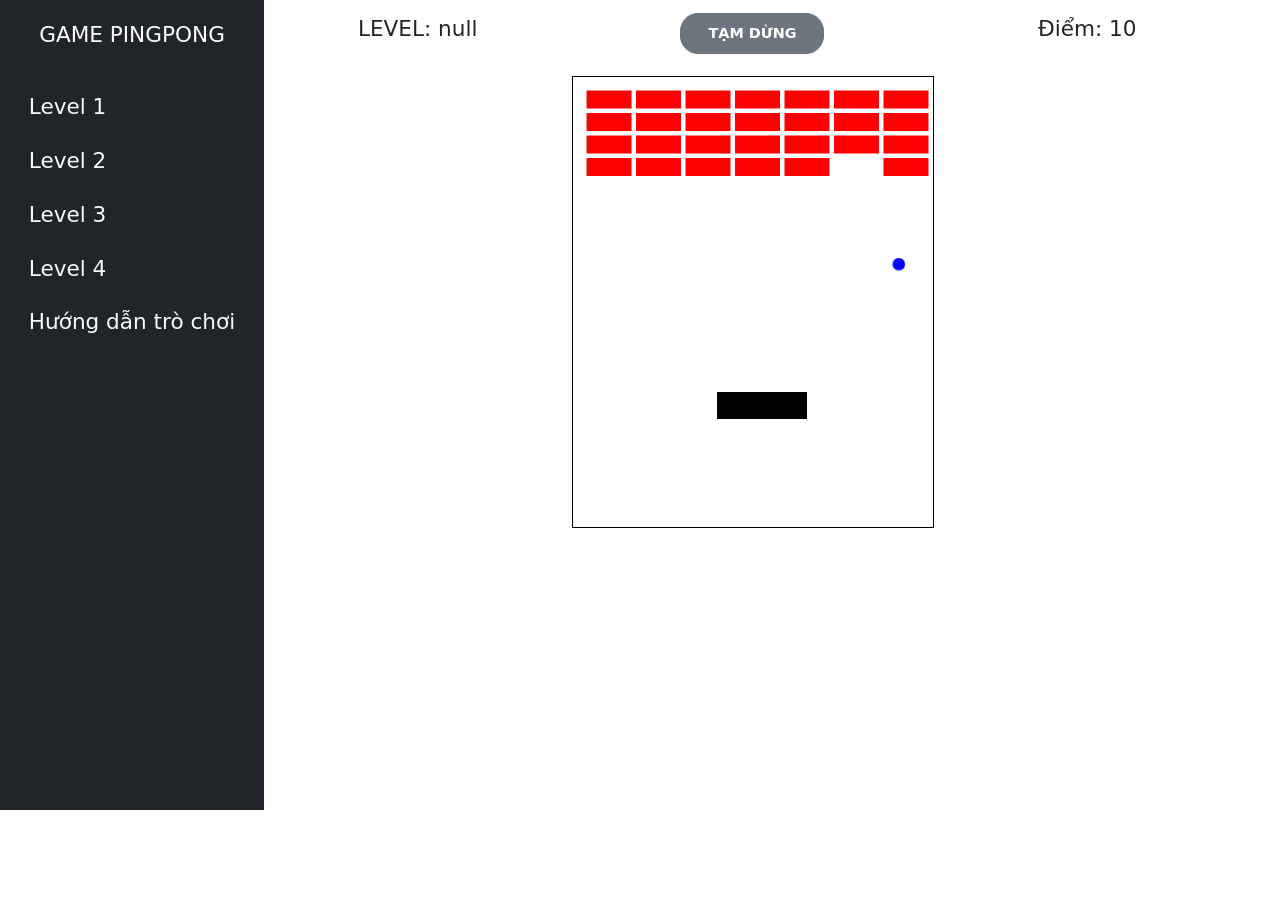
==== index.html @ 02982fb1 "delete componet and events" ====
<!doctype html>
<html lang="en">
  <head>
    <meta
      name="viewport"
      content="width=device-width, initial-scale=1.0, maximum-scale=1.0, user-scalable=0"
    />
    <meta charset="UTF-8" />
    <link
      href="https://cdn.jsdelivr.net/npm/bootstrap@5.3.8/dist/css/bootstrap.min.css"
      rel="stylesheet"
      integrity="sha384-sRIl4kxILFvY47J16cr9ZwB07vP4J8+LH7qKQnuqkuIAvNWLzeN8tE5YBujZqJLB"
      crossorigin="anonymous"
    />
    <link rel="stylesheet" href="css/style.css" />
    <title>Title</title>
  </head>
  <body>
    <aside class="position-fixed top-0 start-0 vh-100 bg-dark text-white">
      <div class="p-4 border-secondary">
        <h4 class="mb-0 text-center">GAME PINGPONG</h4>
      </div>
      <nav class="nav flex-column p-3">
        <a href="index.html?name=1" class="nav-link text-light mb-2">
          Level 1
        </a>
        <a href="index.html?name=2" class="nav-link text-light mb-2">
          Level 2
        </a>
        <a href="index.html?name=3" class="nav-link text-light mb-2">
          Level 3
        </a>
        <a href="index.html?name=4" class="nav-link text-light mb-2">
          Level 4
        </a>
        <a href="introduce.html" class="nav-link text-light mb-2">
          Hướng dẫn trò chơi
        </a>
      </nav>
    </aside>
    <main class="right-side">
      <div class="container-lg d-flex justify-content-center">
        <div class="row title-game text-center w-100">
          <div class="col" id="name-level"></div>
          <div class="col">
            <button
              id="btn-pause"
              type="button"
              class="btn btn-secondary btn-play"
            >
              Tạm dừng
            </button>
          </div>
          <div class="col" id="score-value"></div>
        </div>
      </div>
      <div class="container-fluid">
        <div class="col-12 mt-4 d-flex justify-content-center">
          <div id="main-game">
            <canvas
              id="ping-pong-map"
              width="400"
              height="500"
              style="border: 2px solid black"
            ></canvas>
          </div>
        </div>
      </div>
    </main>
    <div class="modal" tabindex="-1" id="gameover" data-bs-backdrop="false">
      <div class="modal-dialog">
        <div class="modal-content bg-dark text-white">
          <div class="modal-header">
            <h5 class="modal-title">BẠN ĐÃ THUA</h5>
          </div>
          <div class="modal-body">
            <p>Bạn có muốn thử lại trò chơi này không?</p>
          </div>
          <div class="modal-footer">
            <button
              type="button"
              class="btn btn-danger"
              data-bs-dismiss="modal"
              onclick="location.reload()"
            >
              Thử lại
            </button>
          </div>
        </div>
      </div>
    </div>
    <div class="modal" tabindex="-1" id="winner" data-bs-backdrop="false">
      <div class="modal-dialog">
        <div class="modal-content bg-dark text-white">
          <div class="modal-header">
            <h5 class="modal-title">BẠN ĐÃ THẮNG</h5>
          </div>
          <div class="modal-body d-flex justify-content-center gap-2">
            <p>Bạn đã hoàn thành</p>
            <p id="level-name"></p>
          </div>
          <div class="modal-footer">
            <button
              type="button"
              class="btn btn-danger"
              data-bs-dismiss="modal"
              id="next-level"
            >
              Màn kế tiếp
            </button>
          </div>
        </div>
      </div>
    </div>

    <script
      src="https://cdn.jsdelivr.net/npm/bootstrap@5.3.8/dist/js/bootstrap.bundle.min.js"
      integrity="sha384-FKyoEForCGlyvwx9Hj09JcYn3nv7wiPVlz7YYwJrWVcXK/BmnVDxM+D2scQbITxI"
      crossorigin="anonymous"
    ></script>
    <script type="module" src="js/game.js"></script>
  </body>
</html>
---- css/style.css ----
body {
  font-size: 1.5rem;
  zoom: 0.9;
}
.right-side {
  margin-left: 250px;
  margin-top: 1%;
}
.btn-play {
  width: 160px;
  padding: 10px;
  text-transform: uppercase;
  font-weight: bold;
  border-radius: 20px;
  cursor: pointer;
  -webkit-transition-duration: 0.3s;
  transition-duration: 0.3s;
  -webkit-transition-property: box-shadow, transform;
  transition-property: box-shadow, transform;
}
.btn-play:hover,
.btn-play:focus,
.btn-play:active {
  box-shadow: 0 0 20px rgba(0, 0, 0, 0.5);
  -webkit-transform: scale(1.1);
  transform: scale(1.1);
}
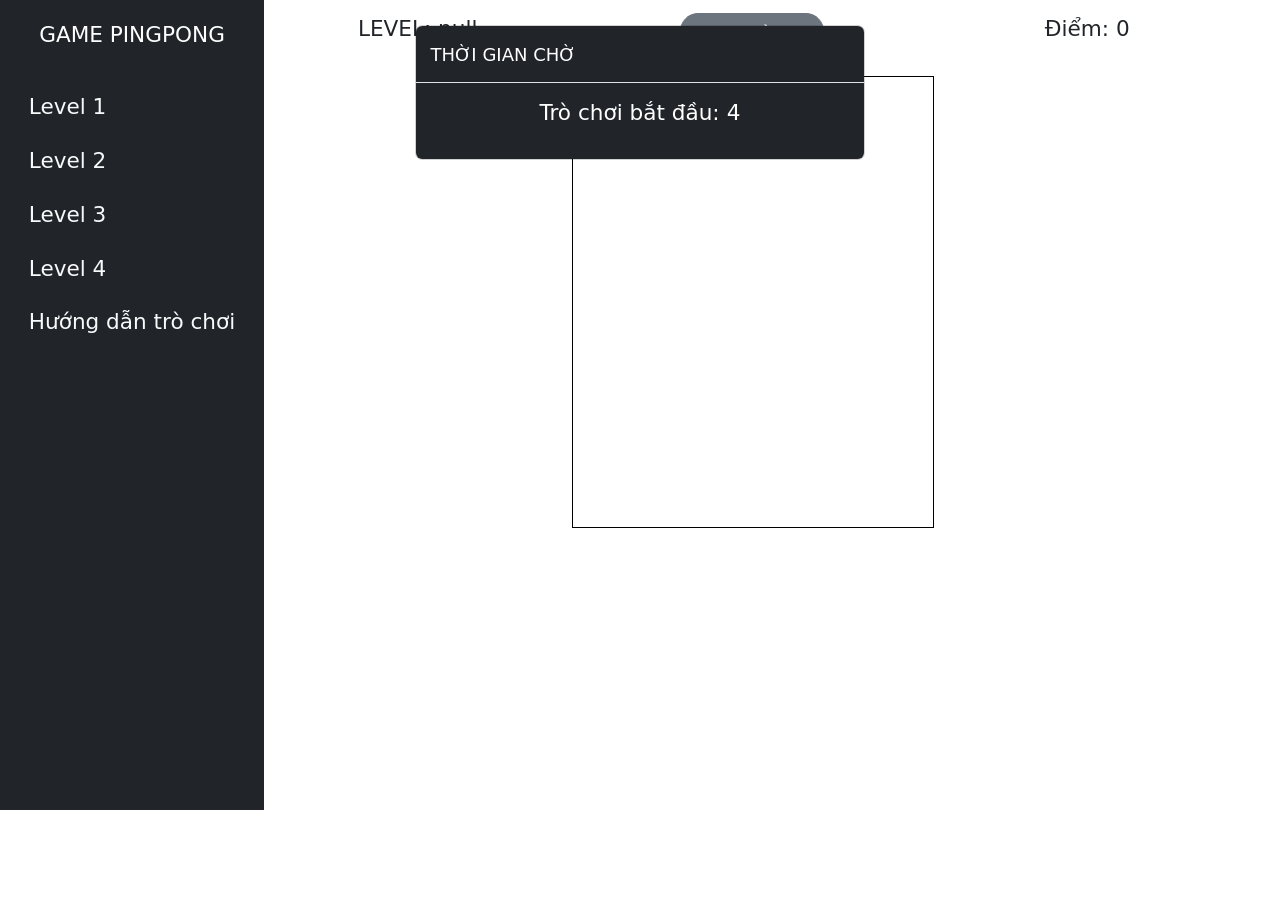
==== commit b2d551de: "add countdown timer" ====
--- a/index.html
+++ b/index.html
@@ -89,35 +89,25 @@
         </div>
       </div>
     </div>
-    <div class="modal" tabindex="-1" id="winner" data-bs-backdrop="false">
+    <div class="modal" tabindex="-1" id="winner" data-bs-backdrop="false"></div>
+    <div class="modal" tabindex="-1" id="countdown" data-bs-backdrop="false">
       <div class="modal-dialog">
         <div class="modal-content bg-dark text-white">
           <div class="modal-header">
-            <h5 class="modal-title">BẠN ĐÃ THẮNG</h5>
+            <h5 class="modal-title">THỜI GIAN CHỜ</h5>
           </div>
           <div class="modal-body d-flex justify-content-center gap-2">
-            <p>Bạn đã hoàn thành</p>
-            <p id="level-name"></p>
-          </div>
-          <div class="modal-footer">
-            <button
-              type="button"
-              class="btn btn-danger"
-              data-bs-dismiss="modal"
-              id="next-level"
-            >
-              Màn kế tiếp
-            </button>
+            <p>Trò chơi bắt đầu:</p>
+            <p id="time-down"></p>
           </div>
         </div>
       </div>
     </div>
-
     <script
       src="https://cdn.jsdelivr.net/npm/bootstrap@5.3.8/dist/js/bootstrap.bundle.min.js"
       integrity="sha384-FKyoEForCGlyvwx9Hj09JcYn3nv7wiPVlz7YYwJrWVcXK/BmnVDxM+D2scQbITxI"
       crossorigin="anonymous"
     ></script>
-    <script type="module" src="js/game.js"></script>
+    <script src="js/game.js"></script>
   </body>
 </html>
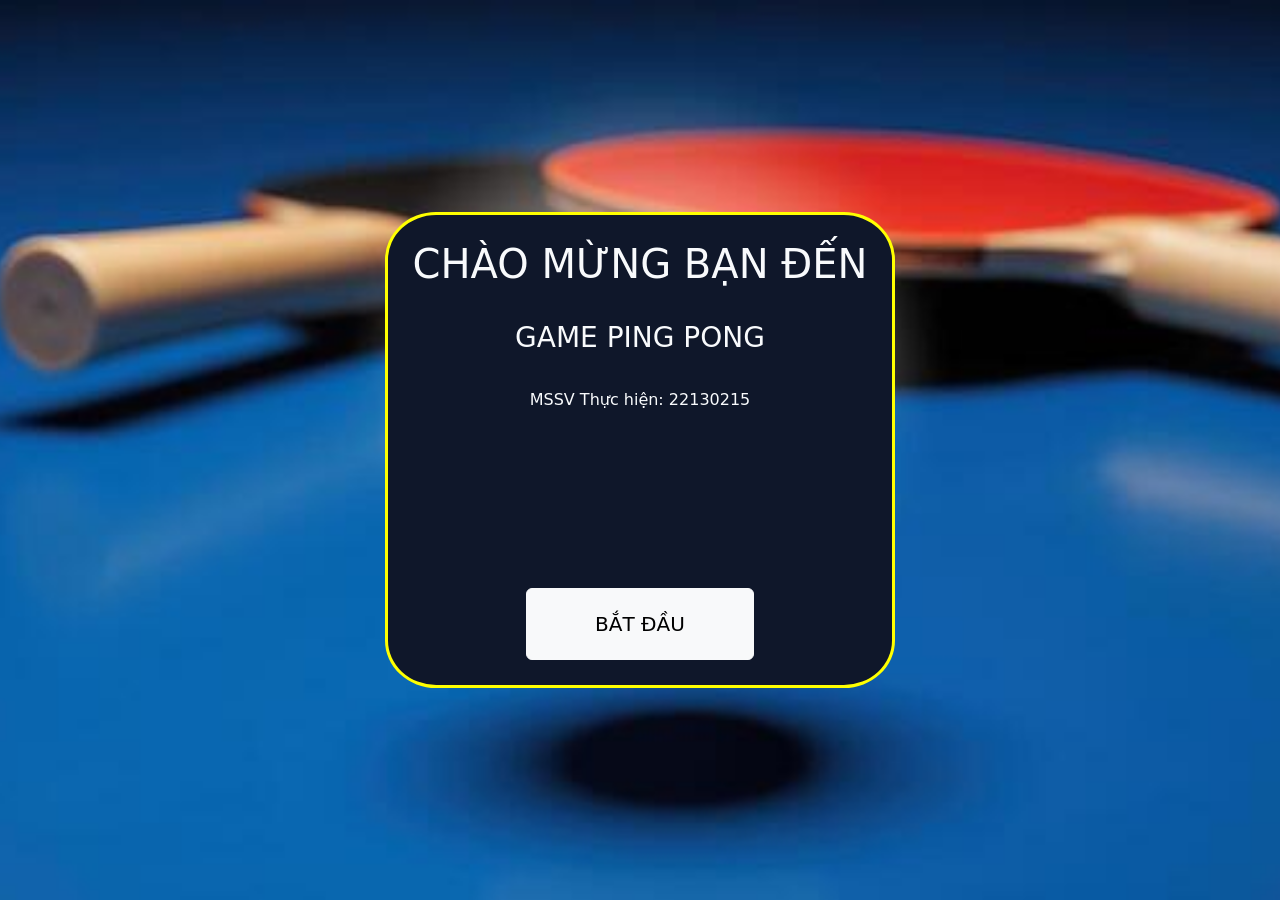
==== commit 6bdfa6f8: "rename file pages" ====
--- a/index.html
+++ b/index.html
@@ -1,106 +1,26 @@
 <!doctype html>
 <html lang="en">
   <head>
-    <meta
-      name="viewport"
-      content="width=device-width, initial-scale=1.0, maximum-scale=1.0, user-scalable=0"
-    />
     <meta charset="UTF-8" />
+    <meta name="viewport" content="width=device-width, initial-scale=1.0" />
+    <title>Giới thiệu</title>
     <link
       href="https://cdn.jsdelivr.net/npm/bootstrap@5.3.8/dist/css/bootstrap.min.css"
       rel="stylesheet"
       integrity="sha384-sRIl4kxILFvY47J16cr9ZwB07vP4J8+LH7qKQnuqkuIAvNWLzeN8tE5YBujZqJLB"
       crossorigin="anonymous"
     />
-    <link rel="stylesheet" href="css/style.css" />
-    <title>Title</title>
+    <link rel="stylesheet" href="css/intro.css" />
   </head>
   <body>
-    <aside class="position-fixed top-0 start-0 vh-100 bg-dark text-white">
-      <div class="p-4 border-secondary">
-        <h4 class="mb-0 text-center">GAME PINGPONG</h4>
+    <div class="container-intro">
+      <div id="intro-title">
+        <h1>CHÀO MỪNG BẠN ĐẾN</h1>
+        <h3>GAME PING PONG</h3>
+        <p>MSSV Thực hiện: <span>22130215</span></p>
       </div>
-      <nav class="nav flex-column p-3">
-        <a href="index.html?name=1" class="nav-link text-light mb-2">
-          Level 1
-        </a>
-        <a href="index.html?name=2" class="nav-link text-light mb-2">
-          Level 2
-        </a>
-        <a href="index.html?name=3" class="nav-link text-light mb-2">
-          Level 3
-        </a>
-        <a href="index.html?name=4" class="nav-link text-light mb-2">
-          Level 4
-        </a>
-        <a href="introduce.html" class="nav-link text-light mb-2">
-          Hướng dẫn trò chơi
-        </a>
-      </nav>
-    </aside>
-    <main class="right-side">
-      <div class="container-lg d-flex justify-content-center">
-        <div class="row title-game text-center w-100">
-          <div class="col" id="name-level"></div>
-          <div class="col">
-            <button
-              id="btn-pause"
-              type="button"
-              class="btn btn-secondary btn-play"
-            >
-              Tạm dừng
-            </button>
-          </div>
-          <div class="col" id="score-value"></div>
-        </div>
-      </div>
-      <div class="container-fluid">
-        <div class="col-12 mt-4 d-flex justify-content-center">
-          <div id="main-game">
-            <canvas
-              id="ping-pong-map"
-              width="400"
-              height="500"
-              style="border: 2px solid black"
-            ></canvas>
-          </div>
-        </div>
-      </div>
-    </main>
-    <div class="modal" tabindex="-1" id="gameover" data-bs-backdrop="false">
-      <div class="modal-dialog">
-        <div class="modal-content bg-dark text-white">
-          <div class="modal-header">
-            <h5 class="modal-title">BẠN ĐÃ THUA</h5>
-          </div>
-          <div class="modal-body">
-            <p>Bạn có muốn thử lại trò chơi này không?</p>
-          </div>
-          <div class="modal-footer">
-            <button
-              type="button"
-              class="btn btn-danger"
-              data-bs-dismiss="modal"
-              onclick="location.reload()"
-            >
-              Thử lại
-            </button>
-          </div>
-        </div>
-      </div>
-    </div>
-    <div class="modal" tabindex="-1" id="winner" data-bs-backdrop="false"></div>
-    <div class="modal" tabindex="-1" id="countdown" data-bs-backdrop="false">
-      <div class="modal-dialog">
-        <div class="modal-content bg-dark text-white">
-          <div class="modal-header">
-            <h5 class="modal-title">THỜI GIAN CHỜ</h5>
-          </div>
-          <div class="modal-body d-flex justify-content-center gap-2">
-            <p>Trò chơi bắt đầu:</p>
-            <p id="time-down"></p>
-          </div>
-        </div>
+      <div id="btn-intro">
+        <a href="main.html?name=1" class="btn btn-light">BẮT ĐẦU</a>
       </div>
     </div>
     <script
@@ -108,6 +28,5 @@
       integrity="sha384-FKyoEForCGlyvwx9Hj09JcYn3nv7wiPVlz7YYwJrWVcXK/BmnVDxM+D2scQbITxI"
       crossorigin="anonymous"
     ></script>
-    <script src="js/game.js"></script>
   </body>
 </html>
--- a/css/intro.css
+++ b/css/intro.css
@@ -0,0 +1,35 @@
+body {
+  background-image: url("../img/backgrounds.png");
+  background-size: cover;
+  background-position: center;
+  background-repeat: no-repeat;
+  margin: 0;
+  display: flex;
+  min-height: 100vh;
+  justify-content: center;
+  align-items: center;
+}
+.container-intro,
+#intro-title {
+  text-align: center;
+}
+#intro-title {
+  display: flex;
+  flex-direction: column;
+  gap: 25px;
+}
+.container-intro {
+  background-color: #0f172a;
+  border-radius: 10%;
+  padding: 25px;
+  color: #f8fafc;
+  border: 3px solid yellow;
+}
+#btn-intro {
+  margin-top: 160px;
+}
+.btn {
+  padding: 20px;
+  width: 50%;
+  font-size: 20px;
+}
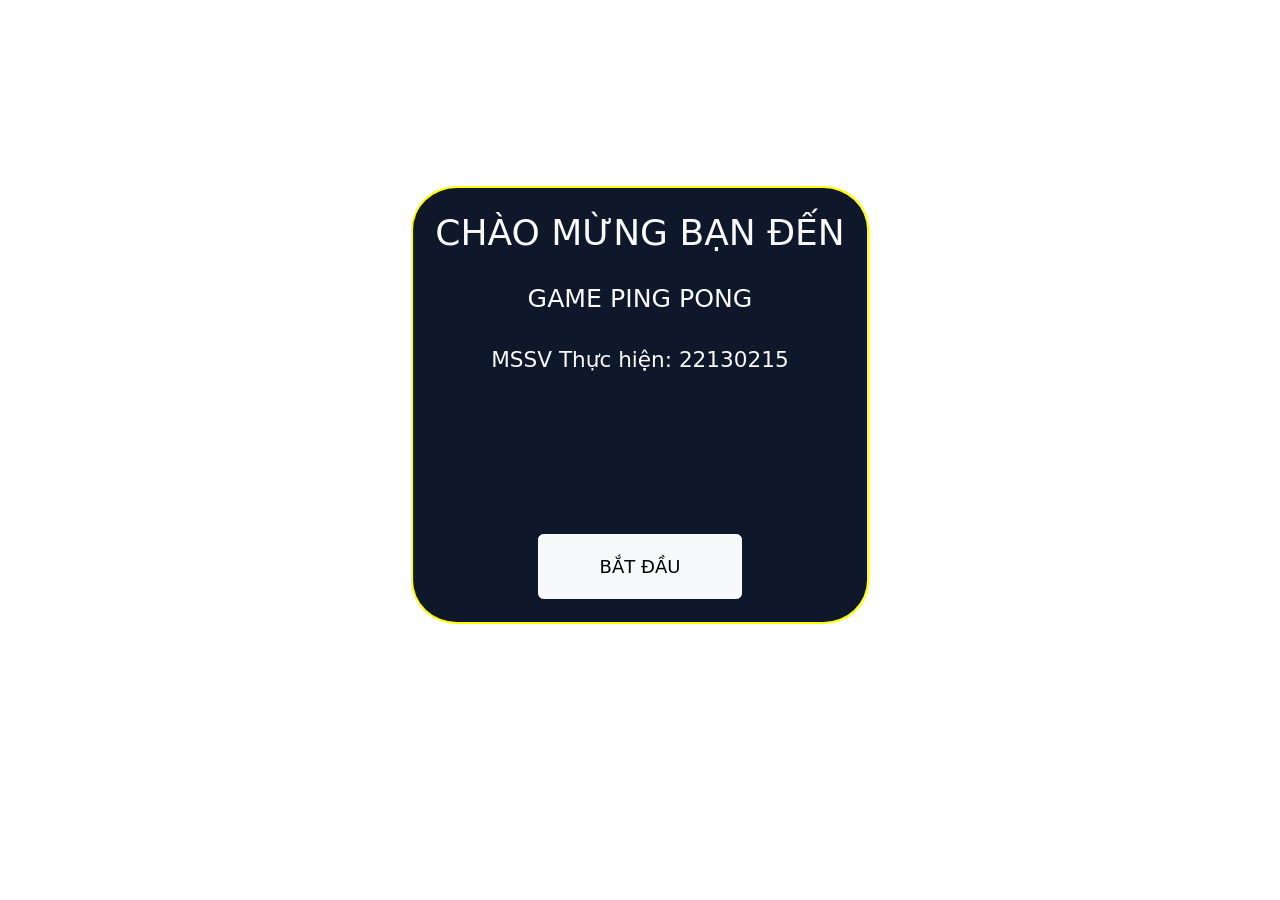
==== commit 67c81f3c: "fix and delete intro.html and css, image" ====
--- a/index.html
+++ b/index.html
@@ -10,17 +10,184 @@
       integrity="sha384-sRIl4kxILFvY47J16cr9ZwB07vP4J8+LH7qKQnuqkuIAvNWLzeN8tE5YBujZqJLB"
       crossorigin="anonymous"
     />
-    <link rel="stylesheet" href="css/intro.css" />
+    <style>
+      body {
+        font-size: 1.5rem;
+        zoom: 0.9;
+        margin: 0;
+        display: flex;
+        min-height: 100vh;
+        justify-content: center;
+        align-items: center;
+      }
+      .right-side {
+        margin-left: 250px;
+        margin-top: 1%;
+      }
+      .btn-play {
+        width: 160px;
+        padding: 10px;
+        text-transform: uppercase;
+        font-weight: bold;
+        border-radius: 20px;
+        cursor: pointer;
+        -webkit-transition-duration: 0.3s;
+        transition-duration: 0.3s;
+        -webkit-transition-property: box-shadow, transform;
+        transition-property: box-shadow, transform;
+      }
+      .btn-play:hover,
+      .btn-play:focus,
+      .btn-play:active {
+        box-shadow: 0 0 20px rgba(0, 0, 0, 0.5);
+        -webkit-transform: scale(1.1);
+        transform: scale(1.1);
+      }
+      .container-intro,
+      #intro-title {
+        text-align: center;
+      }
+      #intro-title {
+        display: flex;
+        flex-direction: column;
+        gap: 25px;
+      }
+      .container-intro {
+        background-color: #0f172a;
+        border-radius: 10%;
+        padding: 25px;
+        color: #f8fafc;
+        border: 3px solid yellow;
+      }
+      #btn-intro .btn {
+        margin-top: 160px;
+        padding: 20px;
+        width: 50%;
+        font-size: 20px;
+      }
+    </style>
   </head>
   <body>
-    <div class="container-intro">
+    <div class="container-intro" id="intro">
       <div id="intro-title">
         <h1>CHÀO MỪNG BẠN ĐẾN</h1>
         <h3>GAME PING PONG</h3>
         <p>MSSV Thực hiện: <span>22130215</span></p>
       </div>
       <div id="btn-intro">
-        <a href="main.html?name=1" class="btn btn-light">BẮT ĐẦU</a>
+        <button id="btn-start" class="btn btn-light">BẮT ĐẦU</button>
+      </div>
+    </div>
+    <aside
+      class="position-fixed top-0 start-0 vh-100 bg-dark text-white"
+      id="sidebar-menu"
+      hidden
+    >
+      <div class="p-4 border-secondary">
+        <h4 class="mb-0 text-center">GAME PINGPONG</h4>
+      </div>
+      <nav class="nav flex-column p-3">
+        <a href="index.html?name=1" class="nav-link text-light mb-2">
+          Level 1
+        </a>
+        <a href="index.html?name=2" class="nav-link text-light mb-2">
+          Level 2
+        </a>
+        <a href="index.html?name=3" class="nav-link text-light mb-2">
+          Level 3
+        </a>
+        <a href="index.html?name=4" class="nav-link text-light mb-2">
+          Level 4
+        </a>
+        <a href="introduce.html" class="nav-link text-light mb-2">
+          Hướng dẫn trò chơi
+        </a>
+      </nav>
+    </aside>
+    <main class="right-side" id="game-play" hidden>
+      <div class="container-lg d-flex justify-content-center">
+        <div class="row title-game text-center w-100">
+          <div class="col" id="name-level"></div>
+          <div class="col">
+            <button
+              id="btn-pause"
+              type="button"
+              class="btn btn-secondary btn-play"
+            >
+              Tạm dừng
+            </button>
+          </div>
+          <div class="col" id="score-value"></div>
+        </div>
+      </div>
+      <div class="container-fluid">
+        <div class="col-12 mt-4 d-flex justify-content-center">
+          <div id="main-game">
+            <canvas
+              id="ping-pong-map"
+              width="400"
+              height="500"
+              style="border: 2px solid black"
+            ></canvas>
+          </div>
+        </div>
+      </div>
+    </main>
+    <div class="modal" tabindex="-1" id="gameover" data-bs-backdrop="false">
+      <div class="modal-dialog">
+        <div class="modal-content bg-dark text-white">
+          <div class="modal-header">
+            <h5 class="modal-title">BẠN ĐÃ THUA</h5>
+          </div>
+          <div class="modal-body">
+            <p>Bạn có muốn thử lại trò chơi này không?</p>
+          </div>
+          <div class="modal-footer">
+            <button
+              type="button"
+              class="btn btn-danger"
+              data-bs-dismiss="modal"
+              onclick="location.reload()"
+            >
+              Thử lại
+            </button>
+          </div>
+        </div>
+      </div>
+    </div>
+    <div class="modal" tabindex="-1" id="winner" data-bs-backdrop="false">
+      <div class="modal-dialog">
+        <div class="modal-content bg-dark text-white">
+          <div class="modal-header">
+            <h5 class="modal-title">CHIẾN THẮNG</h5>
+          </div>
+          <div class="modal-body d-flex justify-content-center gap-2">
+            <p>Bạn đã hoàn thành màn chơi</p>
+          </div>
+          <div class="modal-footer">
+            <button
+              id="next-level"
+              type="button"
+              class="btn btn-primary"
+              data-bs-dismiss="modal"
+            >
+              Màn kế tiếp
+            </button>
+          </div>
+        </div>
+      </div>
+    </div>
+    <div class="modal" tabindex="-1" id="countdown" data-bs-backdrop="false">
+      <div class="modal-dialog">
+        <div class="modal-content bg-dark text-white">
+          <div class="modal-header">
+            <h5 class="modal-title">THỜI GIAN CHỜ</h5>
+          </div>
+          <div class="modal-body d-flex justify-content-center gap-2">
+            <p>Trò chơi bắt đầu:</p>
+            <p id="time-down"></p>
+          </div>
+        </div>
       </div>
     </div>
     <script
@@ -28,5 +195,6 @@
       integrity="sha384-FKyoEForCGlyvwx9Hj09JcYn3nv7wiPVlz7YYwJrWVcXK/BmnVDxM+D2scQbITxI"
       crossorigin="anonymous"
     ></script>
+    <script src="game.js"></script>
   </body>
 </html>
